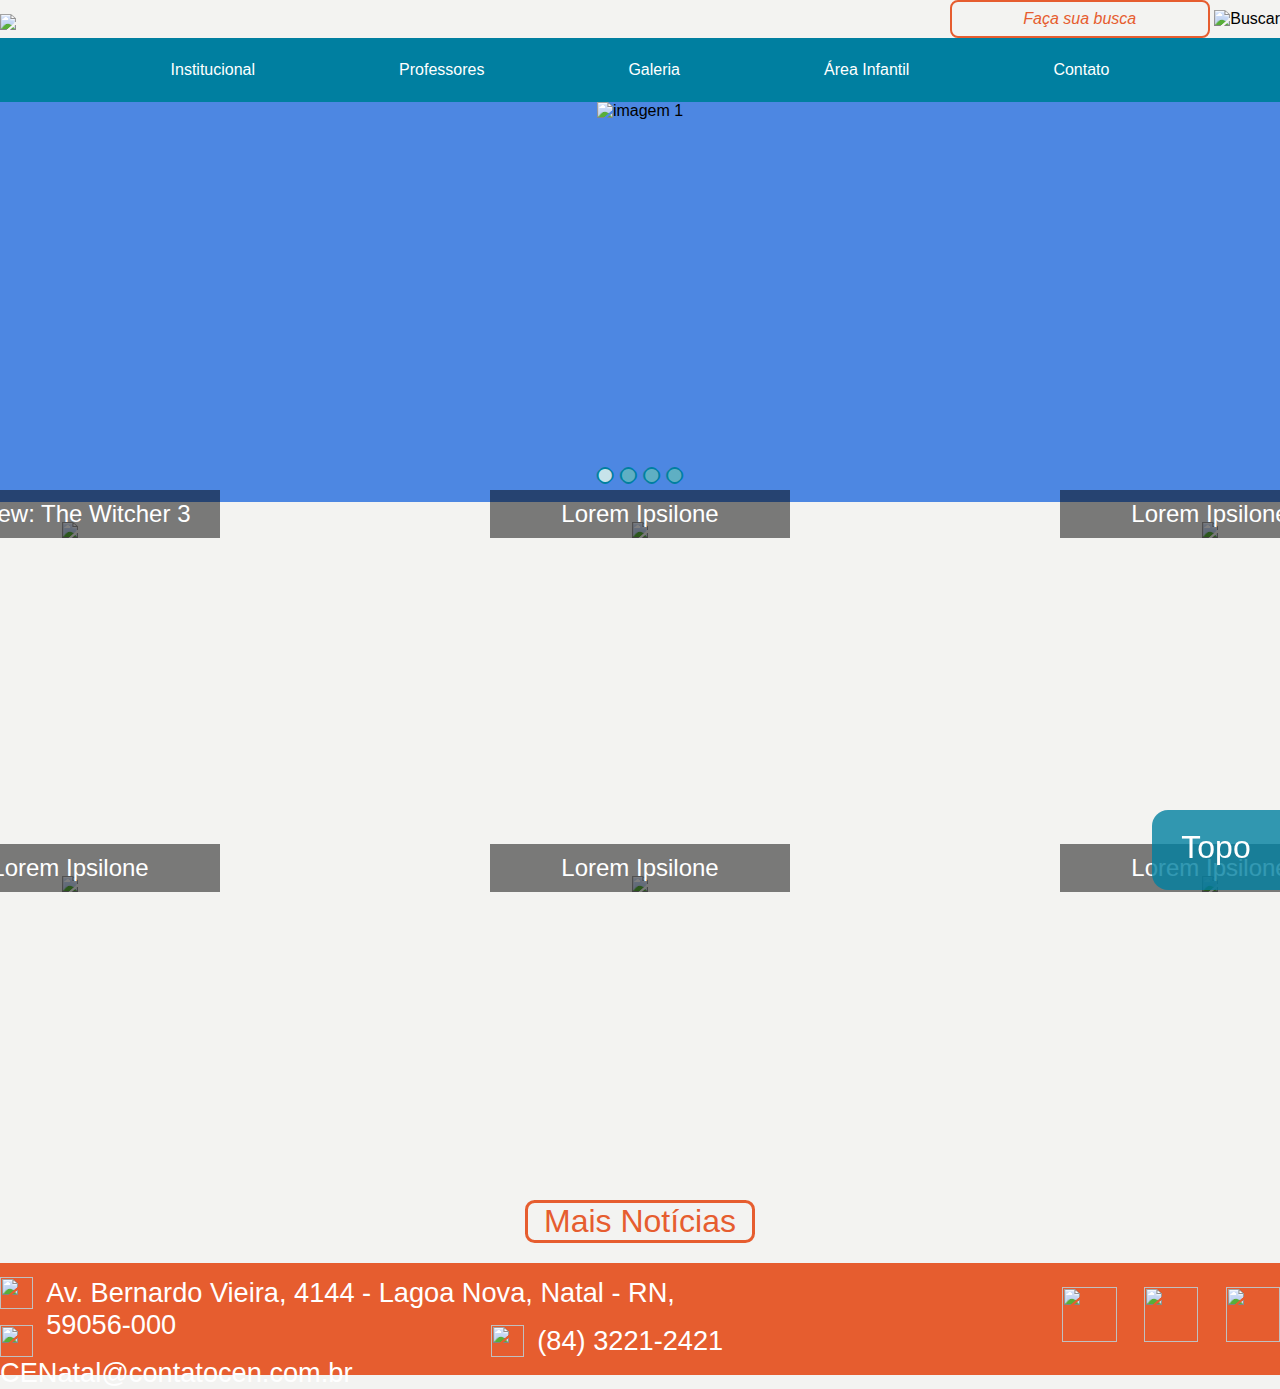
==== index.html @ a4253ca6 "Add files via upload" ====
<!DOCTYPE html>
<html lang="PT-br">
<head>
	<title>CEN</title>
	<meta charset="UTF-8"/>
	<link type="text/css" rel="stylesheet" href="css/gallery.min.css"/>
	<link type="text/css" rel="stylesheet" href="css/gallery.theme.css"/>
	<link type="text/css" rel="stylesheet" href="css/normalize.css"/>
	<link type="text/css" rel="stylesheet" href="css/principal.css"/>
	<link rel="icon" href="">
</head>
<body>
	<div id="controlaContent">
		<header>
			<h1><a href="#"><img src="img/logo.png"/></a></h1>
			
			<form action="#" method="GET">
				<input type="text" name="search" id="search" placeholder="Faça sua busca"/>
				<input type="image" src="img/icons/icon_search.png" alt="Buscar"/>
			</form>
		</header>
	</div>

	<nav>
		<ul>
			<li><a id="insti" href="pages/institucional.html">Institucional</a></li>
			<li><a id="profe" href="pages/professores.html">Professores</a></li>
			<li><a id="galer" href="pages/galeria.html">Galeria</a></li>
			<li><a id="areai" href="pages/areainfantil.html">Área Infantil</a></li>
			<li><a id="conta" href="pages/contato.html">Contato</a></li>
		</ul>
	</nav>
	
	<div class="gallery autoplay items-4">
	    <div id="item-1" class="control-operator"></div>
	    <div id="item-2" class="control-operator"></div>
	    <div id="item-3" class="control-operator"></div>
	    <div id="item-4" class="control-operator"></div>

	    <figure class="item">
	      <img src="img/slider/s1.jpg" alt="imagem 1"/>
	    </figure>

	    <figure class="item">
	      <img src="img/slider/s2.jpg" alt="imagem 2"/>
	    </figure>

	    <figure class="item">
	      <img src="img/slider/s3.jpg" alt="imagem 3"/>
	    </figure>

	    <figure class="item">
	      <img src="img/slider/s4.jpg" alt="imagem 4"/>
	    </figure>

	    <div class="controls">
	      <a href="#item-1" class="control-button">•</a>
	      <a href="#item-2" class="control-button">•</a>
	      <a href="#item-3" class="control-button">•</a>
	      <a href="#item-4" class="control-button">•</a>
	    </div>
	</div>

	<div id="controlaContent">
		<main>
			<section id="frame1">
				<figure>
					<a href="pages/news/noticia01.html"><img src="img/news/n01.jpg"/></a>
					<figcaption><h2>Review: The Witcher 3</h2></figcaption>
				</figure>
			</section>

			<section id="frame2">
				<figure>
					<a href="#"><img src="img/news/n01.png"/></a>
					<figcaption><h2>Lorem Ipsilone</h2></figcaption>
				</figure>
			</section>

			<section id="frame3">
				<figure>
					<a href="#"><img src="img/news/n01.png"/></a>
					<figcaption><h2>Lorem Ipsilone</h2></figcaption>
				</figure>
			</section>

			<section id="frame4">
				<figure>
					<a href="#"><img src="img/news/n01.png"/></a>
					<figcaption><h2>Lorem Ipsilone</h2></figcaption>
				</figure>
			</section>

			<section id="frame5">
				<figure>
					<a href="#"><img src="img/news/n01.png"/></a>
					<figcaption><h2>Lorem Ipsilone</h2></figcaption>
				</figure>
			</section>

			<section id="frame6">
				<figure>
					<a href="#"><img src="img/news/n01.png"/></a>
					<figcaption><h2>Lorem Ipsilone</h2></figcaption>
				</figure>
			</section>
		</main>
	</div>

	<content>
		<h1><a href="#">Mais Notícias</a></h1>
	</content>

	<a href="#">
		<div id="topo">
			<p>Topo</p>
		</div>
	</a>

	<footer>
		<div id="controlaContent">
			<div id="gridDoFooter">
				<!--section id="quadro1">
					<p></p>
					<img src="img/icons/pack5/localizacao.png"/>
					<p><a href="https://www.google.com/maps/place/CEN+Centro+Educacional+Nazareno/@-5.8135166,-35.2035968,15z/data=!4m5!3m4!1s0x0:0xdf532ce3a3975239!8m2!3d-5.8135166!4d-35.2035968">Av. Bernardo Vieira, 4144 - Lagoa Nova, Natal - RN, 59056-000</a></p>
					<img src="img/icons/pack5/email.png"/>
					<p>CENatal@contatocen.com.br</p>
					<img src="img/icons/pack5/telefone.png"/>
					<p>(84) 3221-2421</p>
				</section>
				<section id="quadro2">
					<a href="#">
						<img src="img/icons/pack5/zapefron.png"/>
					</a>
					<a href="#">
						<img src="img/icons/pack5/facebook.png"/>
					</a>
					<a href="#">
						<img src="img/icons/pack5/instagram.png"/>
					</a>
				</section-->
				<section id="quadro1">
					<img src="img/icons/pack5/localizacao.png"/>
					<p><a href="https://www.google.com/maps/place/CEN+Centro+Educacional+Nazareno/@-5.8135166,-35.2035968,15z/data=!4m5!3m4!1s0x0:0xdf532ce3a3975239!8m2!3d-5.8135166!4d-35.2035968">Av. Bernardo Vieira, 4144 - Lagoa Nova, Natal - RN, 59056-000</a></p>
				</section>
				<section id="quadro2">
					<a href="#">
						<img src="img/icons/pack5/zapefron.png"/>
					</a>
					<a href="#">
						<img src="img/icons/pack5/facebook.png"/>
					</a>
					<a href="#">
						<img src="img/icons/pack5/instagram.png"/>
					</a>
				</section>
				<section id="quadro3">
					<img src="img/icons/pack5/email.png"/>
					<p>CENatal@contatocen.com.br</p>
				</section>
				<section id="quadro4">
					<p>(84) 3221-2421</p>
					<img src="img/icons/pack5/telefone.png"/>
				</section>
			</div>
		</div>
	</footer>
</body>
</html>
---- css/gallery.min.css ----
.gallery .control-operator:target~.controls .control-button{color:#ccc;color:rgba(255,255,255,.4)}.gallery .control-button:first-of-type,.gallery .control-operator:nth-of-type(1):target~.controls .control-button:nth-of-type(1),.gallery .control-operator:nth-of-type(2):target~.controls .control-button:nth-of-type(2),.gallery .control-operator:nth-of-type(3):target~.controls .control-button:nth-of-type(3),.gallery .control-operator:nth-of-type(4):target~.controls .control-button:nth-of-type(4),.gallery .control-operator:nth-of-type(5):target~.controls .control-button:nth-of-type(5){color:#fff;color:rgba(255,255,255,.8)}.gallery .item:first-of-type{position:static;pointer-events:auto;opacity:1}.gallery .item{position:absolute;top:0;left:0;width:100%;height:100%;pointer-events:none;opacity:0;transition:opacity .5s}.gallery .control-operator{display:none}.gallery .control-operator:target~.item{pointer-events:none;opacity:0;animation:none}.gallery .control-operator:target~.controls .control-button{animation:none}@keyframes controlAnimation-2{0%{color:#ccc;color:rgba(255,255,255,.4)}14.3%,50%{color:#fff;color:rgba(255,255,255,.8)}64.3%,100%{color:#ccc;color:rgba(255,255,255,.4)}}@keyframes galleryAnimation-2{0%{opacity:0}14.3%,50%{opacity:1}64.3%,100%{opacity:0}}.gallery .control-operator:nth-of-type(1):target~.item:nth-of-type(1){pointer-events:auto;opacity:1}.gallery .control-operator:nth-of-type(2):target~.item:nth-of-type(2){pointer-events:auto;opacity:1}.items-2.autoplay .control-button{animation:controlAnimation-2 14s infinite}.items-2.autoplay .item{animation:galleryAnimation-2 14s infinite}.items-2 .control-button:nth-of-type(1),.items-2 .item:nth-of-type(1){animation-delay:-2s}.items-2 .control-button:nth-of-type(2),.items-2 .item:nth-of-type(2){animation-delay:5s}@keyframes controlAnimation-3{0%{color:#ccc;color:rgba(255,255,255,.4)}9.5%,33.3%{color:#fff;color:rgba(255,255,255,.8)}42.9%,100%{color:#ccc;color:rgba(255,255,255,.4)}}@keyframes galleryAnimation-3{0%{opacity:0}9.5%,33.3%{opacity:1}42.9%,100%{opacity:0}}.gallery .control-operator:nth-of-type(1):target~.item:nth-of-type(1){pointer-events:auto;opacity:1}.gallery .control-operator:nth-of-type(2):target~.item:nth-of-type(2){pointer-events:auto;opacity:1}.gallery .control-operator:nth-of-type(3):target~.item:nth-of-type(3){pointer-events:auto;opacity:1}.items-3.autoplay .control-button{animation:controlAnimation-3 21s infinite}.items-3.autoplay .item{animation:galleryAnimation-3 21s infinite}.items-3 .control-button:nth-of-type(1),.items-3 .item:nth-of-type(1){animation-delay:-2s}.items-3 .control-button:nth-of-type(2),.items-3 .item:nth-of-type(2){animation-delay:5s}.items-3 .control-button:nth-of-type(3),.items-3 .item:nth-of-type(3){animation-delay:12s}@keyframes controlAnimation-4{0%{color:#ccc;color:rgba(255,255,255,.4)}7.1%,25%{color:#fff;color:rgba(255,255,255,.8)}32.1%,100%{color:#ccc;color:rgba(255,255,255,.4)}}@keyframes galleryAnimation-4{0%{opacity:0}7.1%,25%{opacity:1}32.1%,100%{opacity:0}}.gallery .control-operator:nth-of-type(1):target~.item:nth-of-type(1){pointer-events:auto;opacity:1}.gallery .control-operator:nth-of-type(2):target~.item:nth-of-type(2){pointer-events:auto;opacity:1}.gallery .control-operator:nth-of-type(3):target~.item:nth-of-type(3){pointer-events:auto;opacity:1}.gallery .control-operator:nth-of-type(4):target~.item:nth-of-type(4){pointer-events:auto;opacity:1}.items-4.autoplay .control-button{animation:controlAnimation-4 28s infinite}.items-4.autoplay .item{animation:galleryAnimation-4 28s infinite}.items-4 .control-button:nth-of-type(1),.items-4 .item:nth-of-type(1){animation-delay:-2s}.items-4 .control-button:nth-of-type(2),.items-4 .item:nth-of-type(2){animation-delay:5s}.items-4 .control-button:nth-of-type(3),.items-4 .item:nth-of-type(3){animation-delay:12s}.items-4 .control-button:nth-of-type(4),.items-4 .item:nth-of-type(4){animation-delay:19s}@keyframes controlAnimation-5{0%{color:#ccc;color:rgba(255,255,255,.4)}5.7%,20%{color:#fff;color:rgba(255,255,255,.8)}25.7%,100%{color:#ccc;color:rgba(255,255,255,.4)}}@keyframes galleryAnimation-5{0%{opacity:0}5.7%,20%{opacity:1}25.7%,100%{opacity:0}}.gallery .control-operator:nth-of-type(1):target~.item:nth-of-type(1){pointer-events:auto;opacity:1}.gallery .control-operator:nth-of-type(2):target~.item:nth-of-type(2){pointer-events:auto;opacity:1}.gallery .control-operator:nth-of-type(3):target~.item:nth-of-type(3){pointer-events:auto;opacity:1}.gallery .control-operator:nth-of-type(4):target~.item:nth-of-type(4){pointer-events:auto;opacity:1}.gallery .control-operator:nth-of-type(5):target~.item:nth-of-type(5){pointer-events:auto;opacity:1}.items-5.autoplay .control-button{animation:controlAnimation-5 35s infinite}.items-5.autoplay .item{animation:galleryAnimation-5 35s infinite}.items-5 .control-button:nth-of-type(1),.items-5 .item:nth-of-type(1){animation-delay:-2s}.items-5 .control-button:nth-of-type(2),.items-5 .item:nth-of-type(2){animation-delay:5s}.items-5 .control-button:nth-of-type(3),.items-5 .item:nth-of-type(3){animation-delay:12s}.items-5 .control-button:nth-of-type(4),.items-5 .item:nth-of-type(4){animation-delay:19s}.items-5 .control-button:nth-of-type(5),.items-5 .item:nth-of-type(5){animation-delay:26s}
---- css/gallery.theme.css ----
.gallery .control-button {
  color: #ccc;
  color: rgba(255, 255, 255, 0.4);
}

.gallery .control-button:hover {
  color: white;
  color: rgba(255, 255, 255, 0.8);
}

/*
	Theme controls how everything looks in Gallery CSS.
*/
.gallery {
  position: relative;
  z-index;
  margin-bottom: 20px;
}
.gallery .item {
  height: 400px;
  overflow: hidden;
  text-align: center;
  background: #4d87e2;
}
.gallery .controls {
  position: absolute;
  bottom: 0em;
  width: 100%;
  text-align: center;
  background-color: rgba(0,0,0,0);
  text-shadow: -2px 0 rgb(0, 127, 160), 0 2px rgb(0, 127, 160), 2px 0 rgb(0, 127, 160), 0 -2px rgb(0, 127, 160);
}
.gallery .control-button {
  display: inline-block;
  margin: 0 .02em;
  font-size: 3em;
  text-align: center;
  text-decoration: none;
  transition: color .1s;
  background-color: rgba(0,0,0,0);
}
---- css/principal.css ----
* {
	margin: 0;
	padding: 0;
}

header h1 a img {
	margin-top: 0.4em;
}

body {
	background-color: #f3f3f1;
}

header form {
	/*margin-right: 5em;*/
}

header form input[type=image] {
	margin-bottom: -0.25em;
}

header form input[type=text] {
	width: 15em;
	padding: 0.5em 0.5em 0.5em 0.5em;
	border: 2px solid rgb(230, 93, 47);
	border-radius: 0.5em;
	background-color: #f3f3f1;
	text-align: center;
	outline: none;
}

header form input[type=text]::-webkit-input-placeholder {
	color: rgb(230, 93, 47);
	font-style:italic;
}

header form input[type=text]:focus::-webkit-input-placeholder{
	text-indent: -999px
}

header form input[type=text]::-moz-placeholder {
	color: rgb(230, 93, 47);
}

header form input[type=text]:focus::-moz-placeholder{
	text-indent: -999px
}

header form input[type=text]:-ms-input-placeholder {
	color: rgb(230, 93, 47);
}

header form input[type=text]:-moz-placeholder {
	color: rgb(230, 93, 47);
}

nav {
	width: 100%;
	height: 4em;
	background-color: rgb(0, 127, 160);
}

nav ul {
	display: flex;
	list-style-type: none;
	align-items: center;
	justify-content: center;
	height: 4em;
}

nav ul li {
	padding-right: 2.5em;
	padding-left: 2.5em;
	height: 4em;
	display: flex;
    align-items: center;
    justify-content: center;
}

nav ul li a {
	text-decoration: none;
	color: white;
	font-size: 1em;
	padding: 2em;
}

#institucional {
	background-color: rgb(230, 93, 47);
	display: block;
	padding: 2em;
	z-index: 10;
}

#professores {
	background-color: rgb(232, 107, 66);
	display: block;
	padding: 2em;
	z-index: 10;
}

#galeria {
	background-color: rgb(234, 122, 85);
	display: block;
	padding: 2em;
	z-index: 10;
}

#areainfantil {
	background-color: rgb(237, 137, 103);
	display: block;
	padding: 2em;
	z-index: 10;
}

#contato {
	background-color: rgb(239, 152, 122);
	display: block;
	padding: 2em;
	z-index: 10;
}

#insti:hover {
	background-color: rgb(230, 93, 47);
	display: block;
	padding: 2em;
	z-index: 10;
}

#profe:hover {
	background-color: rgb(232, 107, 66);
	display: block;
	padding: 2em;
	z-index: 10;
}

#galer:hover {
	background-color: rgb(234, 122, 85);
	display: block;
	padding: 2em;
	z-index: 10;
}

#areai:hover {
	background-color: rgb(237, 137, 103);
	display: block;
	padding: 2em;
	z-index: 10;
}

#conta:hover {
	background-color: rgb(239, 152, 122);
	display: block;
	padding: 2em;
	z-index: 10;
}

nav ul {
	display: flex;
    align-items: center;
    justify-content: center;
}

nav ul li a:hover {
	background-color: rgb(230, 93, 47);
	display: block;
	padding: 2em;
	z-index: 10;
}

header {
	display: flex;
	justify-content: space-between;
	align-items: center;
}

main section {
	text-align: center;	
}

main section figure {
	position: relative;
}

main section figure figcaption {
	position: absolute;
	width: 300px;
	height: 3em;
	color: white;
	text-align: center;
	background-color: rgba(0 , 0, 0, 0.5);
	display: block;
	bottom: 4px;
	left: 90px;
}

main section figure figcaption h2 {
	position: relative;
	top: 50%;
	transform: translateY(-50%);
	font-weight: normal;
}

#frame1 {
	grid-area: frame1;
}

#frame2 {
	grid-area: frame2;
}

#frame3 {
	grid-area: frame3;
}

#frame4 {
	grid-area: frame4;
}

#frame5 {
	grid-area: frame5;
}

#frame6 {
	grid-area: frame6;
}

/*main {
	border: 1px solid red;
	max-width: 90em;
	margin: 0 auto;
	grid-column-gap: 100px;
	grid-row-gap: 50px;
	justify-content: center;
	display: grid;
	grid-template-columns: 30em 30em 30em;
	grid-template-rows: 19em 19em;
	grid-template-areas: 
		"frame1 frame2 frame3"
		"frame4 frame5 frame6";
}*/

main {
	display: grid;
	grid-column-gap: 90px;
	grid-row-gap: 50px;
	justify-content: center;
	grid-template-columns: 30em 30em 30em;
	/*altura das linhas*/
	grid-template-rows: 19em 19em;
	grid-template-areas:
		"frame1 frame2 frame3"
		"frame4 frame5 frame6";
}

body content h1 {
	width: 7em;
	margin: 0 auto;
	margin-top: 20px;
	margin-bottom: 20px;
	border: 3px solid rgb(230, 93, 47);
	border-radius: 0.3em;
	text-align: center;
	font-weight: normal;
}

body content h1 a {
	color: rgb(230, 93, 47);
	text-decoration: none;
	/*animation: ultraHyperVeryNiceMegaBogaEffect 10s infinite;*/
}

/*@keyframes ultraHyperVeryNiceMegaBogaEffect {
	0% {
		opacity: 0;
	}
	100% {
		opacity: 1;
	}
}*/

#quadro1 {
	grid-area: quadro1;
	height: 2em;
	/*border: 1px solid black;*/
}

#quadro1 p a {
	text-decoration: none;
	color: white;
}

#quadro2 {
	grid-area: quadro2;
	height: 2em;
	/*border: 1px solid black;*/
}

#quadro3 {
	grid-area: quadro3;
	height: 2em;
	/*border: 1px solid black;*/
}

#quadro4 {
	grid-area: quadro4;
	height: 2em;
	/*border: 1px solid black;*/
}

footer {
	width: 100%;
	height: 7em;
	background-color: rgb(230, 93, 47);
	/*position: absolute;
	bottom: 0;*/
}

#gridDoFooter {
	display: grid;
	grid-template-columns: 29% 27.5% 43.5%;
	grid-template-rows: 3em;
	grid-template-areas: 
		"quadro1 quadro1 quadro2"
		"quadro3 quadro4 quadro2"
}

#gridDoFooter section {
	color: white;
	font-size: 1.7em;
}

#gridDoFooter section p {
	margin-top: 0.5em;
	margin-bottom: 0.5em;
}

#gridDoFooter #quadro1 img {
	/*margin: 0.5em 0.5em 0 0;*/
	margin: 0.5em 0.5em 0 0;
	/*margin-top: 0.5em;
	margin-left: -0.2em;
	margin-right: 0.5em;*/
	float: left;
	width: 1.2em;
	height: 1.2em;
}

#gridDoFooter #quadro2 img {
	/*margin: 0.5em 0.5em 0 0.5em;*/
	margin-left: 1em;
	margin-top: 0.9em;
	float: right;
	width: 2em;
	height: 2em;
}

#gridDoFooter #quadro3 img {
	/*margin: 0.5em 0.5em 0 0.5em;*/
	margin: 0.5em 0.5em 0 0;
	float: left;
	width: 1.2em;
	height: 1.2em;
}

#gridDoFooter #quadro4 p {
	float: right;
}

#gridDoFooter #quadro4 img {
	margin: 0.5em 0.5em 0 0.5em;
	float: right;
	width: 1.2em;
	height: 1.2em;
}

#controlaContent content h1 {
	border: none;
	width: 100%;
	color: white;
	margin: 1em 1em 1em 0;
	border-radius: 0.3em 0 0 0.3em;
	height: 2em;
	/*background-image: linear-gradient(to right, rgba(230, 93, 47, 0.8), #f3f3f1);*/
	background-image: linear-gradient(to right, #f3f3f1, rgba(230, 93, 47, 0.8), #f3f3f1);
}

content h2 {
	/*color: rgb(230, 93, 47);*/
	color: white;
	margin: 1em 1em 1em 0;
	border-radius: 0.3em 0 0 0.3em;
	height: 2em;
	background-image: linear-gradient(to right, rgba(0, 127, 160, 0.8), #f3f3f1);
}

#controlaContent content h1 p {
	/*margin-left: 0.6em;*/
	font-weight: bold;
	text-align: center;
	position: relative;
	top: 50%;
	transform: translateY(-50%);
}

content h2 p {
	margin-left: 0.6em;
	position: relative;
	top: 50%;
	transform: translateY(-50%);
}

content p {
	margin: 0 2.5em 1em 2.5em;
	text-align: justify;
}

#newsimg01 {
	float: left;
	margin-right: 1em;
	margin-bottom: 1em;
}

#newsimg02 {
	float: right;
	margin-top: 1em;
	margin-left: 1em;
	margin-bottom: 1em;
}

#main {
	text-align: center;
	margin: 2em 6em 4em 6em;
}

#prof {
	display: inline-block;
	text-align: center;	
	position: relative;
}

#prof img {
	/*margin-left: 0.5em;
	margin-right: 0.5em;*/
	margin: 0.25em;
	/*max-width: 15em;*/
	/*max-height: 20em;*/
	/*max-width: 354px;
	max-height: 472px;*/
	max-width: 40%;
	max-height: 40%;
	border: 1px solid rgb(230, 93, 47);
}

/*main section {
	text-align: center;	
}*/

/*#prof {
	text-align: center;	
	position: relative;
}*/

#prof figcaption {
	position: absolute;
	width: 146px;
	height: 3em;
	color: white;
	text-align: center;
	background-color: rgba(0, 127, 160, 0.8);
	display: block;
	bottom: 9px;
	left: 109px;
}

#prof figcaption h2 {
	position: relative;
	top: 30%;
	transform: translateY(-50%);
	font-weight: normal;
}

.modalDialog {
	position: fixed;
	top: 0%;
	right: 0%;
	left: 0%;
	bottom: 0%;
	background-color: rgba(0,0,0,0);
	z-index: 9999;
	-webkit-transition: opacity 400ms ease-in;
	-moz-transition: opacity 400ms ease-in;
	transition: opacity 400ms ease-in;
	pointer-events: none;
	display: none;
}

.modalDialog:target {
	display:block;
	opacity: 1;
	pointer-events: auto;
}

.modalDialog a {
	cursor: default;
}

#openmodal1 div, #openmodal2 div {
	width: 50em;
	height: 19.8em;
	left: 50%;
	top: 50%;
	margin-left: -25em;
	margin-top: -9.9em;
	position: absolute;
	-webkit-border-radius: 12px;
	-moz-border-radius: 12px;
	border-radius: 12px;
	background: rgba(230, 93, 47, 0.8);
	/*border: 1px solid red;*/
}

.modalDialog div img {
	float: left;
	/*border: 1px solid black;*/
	border-radius: 0.5em;
	/*padding: 1em;*/
	margin: 1em;
}

.modalDialog div p {
	margin: 1em;
	color: white;
	text-align: justify;
	font-weight: bold;
}

/*.close {
	border: 1px solid black;
	background-color: #606061;
	color: #ffffff;
	line-height: 25px;
	position: absolute;
	right: -12px;
	text-align: center;
	top: -10px;
	width: 24px;
	text-decoration: none;
	font-weight: bold;
	-webkit-border-radius: 12px;
	-moz-border-radius: 12px;
	border-radius: 12px;
}*/

.close {
	/*background-color: #606061;*/
	background-color: rgba(0, 0, 0, 0);
	color: #ffffff;
	line-height: 25px;
	position: absolute;
	right: 0%;
	text-align: center;
	top: 0%;
	width: 100%;
	height: 100%;
	text-decoration: none;
}

.closeButtom {
	background-color: #606061;
	color: #ffffff;
	line-height: 25px;
	position: absolute;
	right: -12px;
	text-align: center;
	top: -10px;
	width: 24px;
	text-decoration: none;
	font-weight: bold;
	-webkit-border-radius: 12px;
	-moz-border-radius: 12px;
	border-radius: 12px;
}

.close:hover{
	background-color: rgba(0, 0, 0, 0);
}

.closeButtom:hover{
	background-color: #b50909;
}


#openmodal1 {

}

#controlaContent {
	/*border: 1px solid black;*/
	max-width: 90em;
	margin: 0 auto;
}

#topo {
	border-radius: 1em 0 0 1em;
	position: fixed;
	right: 0;
	top: 90%;
	width: 8em;
	height: 5em;
	/*margin-top: -2.5em;*/
 	background-color: rgba(0, 127, 160, 0.8);
}

#topo p {
	color: white;
	font-size: 2em;
	text-decoration: none;
    margin-top: 15%;
    align-items: center;
	display: flex;
	flex-direction: row;
	flex-wrap: wrap;
	justify-content: center;
}

#migalhaDePao {
	margin-top: 1em;
	height: 2em;
}

#migalhaDePao p {
	position: relative;
	top: 50%;
	transform: translateY(-50%);
	color: rgb(230, 93, 47);
	font-weight: bold;
}

#migalhaDePao p a {
	text-decoration: none;
	color: rgb(230, 93, 47)
}

#gridAreaInfantil section figure {
	position: relative;
}

#gridAreaInfantil section figure figcaption {
	position: absolute;
	width: 16em;
	height: 3em;
	color: white;
	text-align: center;
	background-color: rgba(230, 93, 47, 0.8);
	display: block;
	bottom: 3px;
}

#gridAreaInfantil section figure figcaption:hover {
	background-color: rgb(230, 93, 47);
}

#gridAreaInfantil section figure figcaption h2 {
	position: relative;
	top: 50%;
	transform: translateY(-50%);
	font-weight: normal;
}

#area1 {
	grid-area: area1;
}

#area2 {
	grid-area: area2;
}

#area3 {
	grid-area: area3;
}

#area4 {
	grid-area: area4;
}

#area5 {
	grid-area: area5;
}

#area6 {
	grid-area: area6;
}

#area7 {
	grid-area: area7;
}

#area8 {
	grid-area: area8;
}

#area9 {
	grid-area: area9;
}

#area10 {
	grid-area: area10;
}

#gridAreaInfantil section figure img {
	width: 16em;
	height: 16em;
}

#gridAreaInfantil section {
	text-align: center;
	/*border: 1px solid black;*/
}

#gridAreaInfantil {
	/*border: 1px solid red;*/
	display: grid;
	grid-column-gap: 2.5em;
	grid-row-gap: 2.5em;
	justify-content: center;
	grid-template-columns: 16em 16em 16em 16em 16em;
	/*altura das linhas*/
	grid-template-rows: 16em 16em;
	grid-template-areas:
		"area1 area2 area3 area4 area5"
		"area6 area7 area8 area9 area10";
}

#abreMenuNews {
	background-color: rgba(0, 127, 160, 0.8);
	border-radius: 0 1em 1em 0;
	width: 8em;
	height: 5em;
	position: fixed;
	left: 0;
	top: 30%;
	text-align: center;
}

#abreMenuNews img {
	max-width: auto;
    max-height: 100%;
}

#menuNews {
	/*background-color: rgba(0, 127, 160, 0.8);
	border-radius: 0 1em 1em 0;
	padding: 1em 0 1em 0.5em;
	/*height: 20em;*/
	/*width: 13em;
	position: fixed;
	left: 0;
	top: 30%;*/
	border-radius: 0 1em 1em 0;
	padding: 1em 0 1em 0.5em;
	width: 13em;
	left: 0;
	top: 30%;
	position: fixed;
	-webkit-border-radius: 0 1em 1em 0;
	-moz-border-radius: 0 1em 1em 0;
	border-radius: 0 1em 1em 0;
	background-color: rgb(0, 127, 160);
}

#menuNews p {
	margin: 0.25em 0 0.25em 0;
}

#menuNews hr {
	margin-right: 0.5em;
}

#menuNews p a {
	text-decoration: none;
	color: white;
	cursor: pointer;
}

#diretor {
	grid-area: diretor;
}

#coordenador {
	grid-area: coordenador;
}

#gridContato {
	display: grid;
	text-align: center;
	grid-column-gap: 15em;
	justify-content: center;
	grid-template-columns: 280px 280px;
	grid-template-rows: 362px;
	grid-template-areas: 
		"diretor coordenador";
}

/*#gridContato section {
	text-align: center;
}*/

#gridContato section figure {
	position: relative;
	/*border: 1px solid black;*/
}

#gridContato section figure a img {
	border: 1px solid rgb(230, 93, 47);
	
}

#gridContato section figure figcaption {
	position: absolute;
	width: 280px;
	height: 5em;
	color: white;
	text-align: center;
	background-color: rgba(0, 127, 160, 0.8);
	display: block;
	bottom: 5px;
	left: 1px;
}

#gridContato section figure figcaption h2 {
	position: relative;
	top: 30%;
	transform: translateY(-50%);
	font-weight: normal;
}

#gridContato section figure figcaption h3 {
	position: relative;
	top: 30%;
	transform: translateY(-50%);
	font-weight: normal;
}

iframe {
	width: 50em;
	height: 30em;
	border: 1px solid rgb(230, 93, 47);
}

#msg {
	float: right;
	/*border: 1px solid rgb(230, 93, 47);*/
}

#msg form div {
	padding: 0.25em 0 0.25em 0;
}

#msg form div label {
	display: inline-block;
	width: 5em;
}

#msg form div input {
	width: 35em;
	border: none;
	border-bottom: 1px solid rgb(230, 93, 47);
	background-color: #f3f3f1;
}

#msg form div input:focus {
	border-bottom: 1px solid rgba(0, 0, 0, 0);
	outline-color: rgb(230, 93, 47);
	/*background-color: #f3f3f1;
	outline: 2px solid rgb(230, 93, 47);
	box-shadow: 0 0 3px rgb(230, 93, 47);
	box-shadow: 0 1px 1px rgba(229, 103, 23, 0.075) inset, 0 0 8px rgba(229, 103, 23, 0.6);*/
}

#msg form div textarea {
	width: 35em;
	height: 19.69em;
	resize: none;
	border: 1px solid rgba(230, 93, 47, 0.5);
	background-color: #f3f3f1;
}

#msg form div textarea:focus {
	resize: none;
	border: 1px solid rgba(0, 0, 0, 0);;
	outline-color: rgb(230, 93, 47);
}

#msg form div #enviar {
	width: 35em;
}
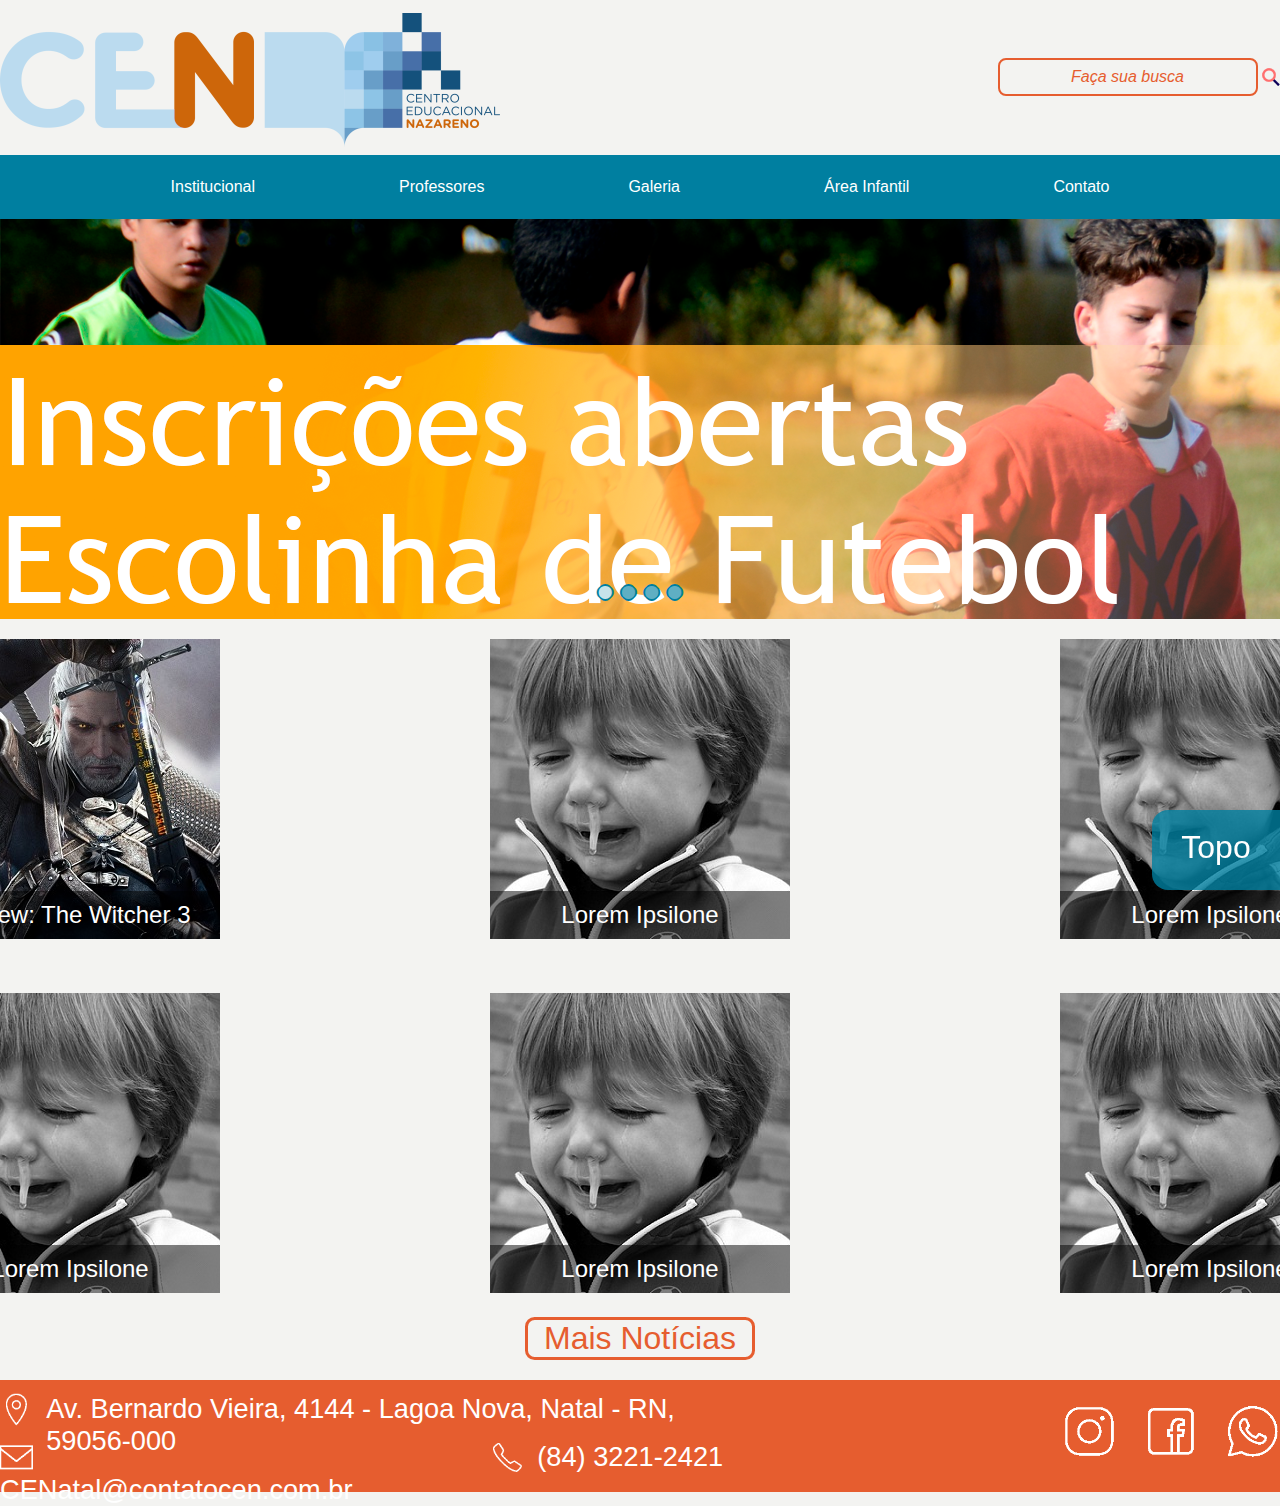
==== commit b1b2450a: "Imagem do carrossel alterada" ====
--- a/index.html
+++ b/index.html
@@ -38,7 +38,7 @@
 	    <div id="item-4" class="control-operator"></div>
 
 	    <figure class="item">
-	      <img src="img/slider/s1.jpg" alt="imagem 1"/>
+	      <img src="img/slider/s1.png" alt="imagem 1"/>
 	    </figure>
 
 	    <figure class="item">
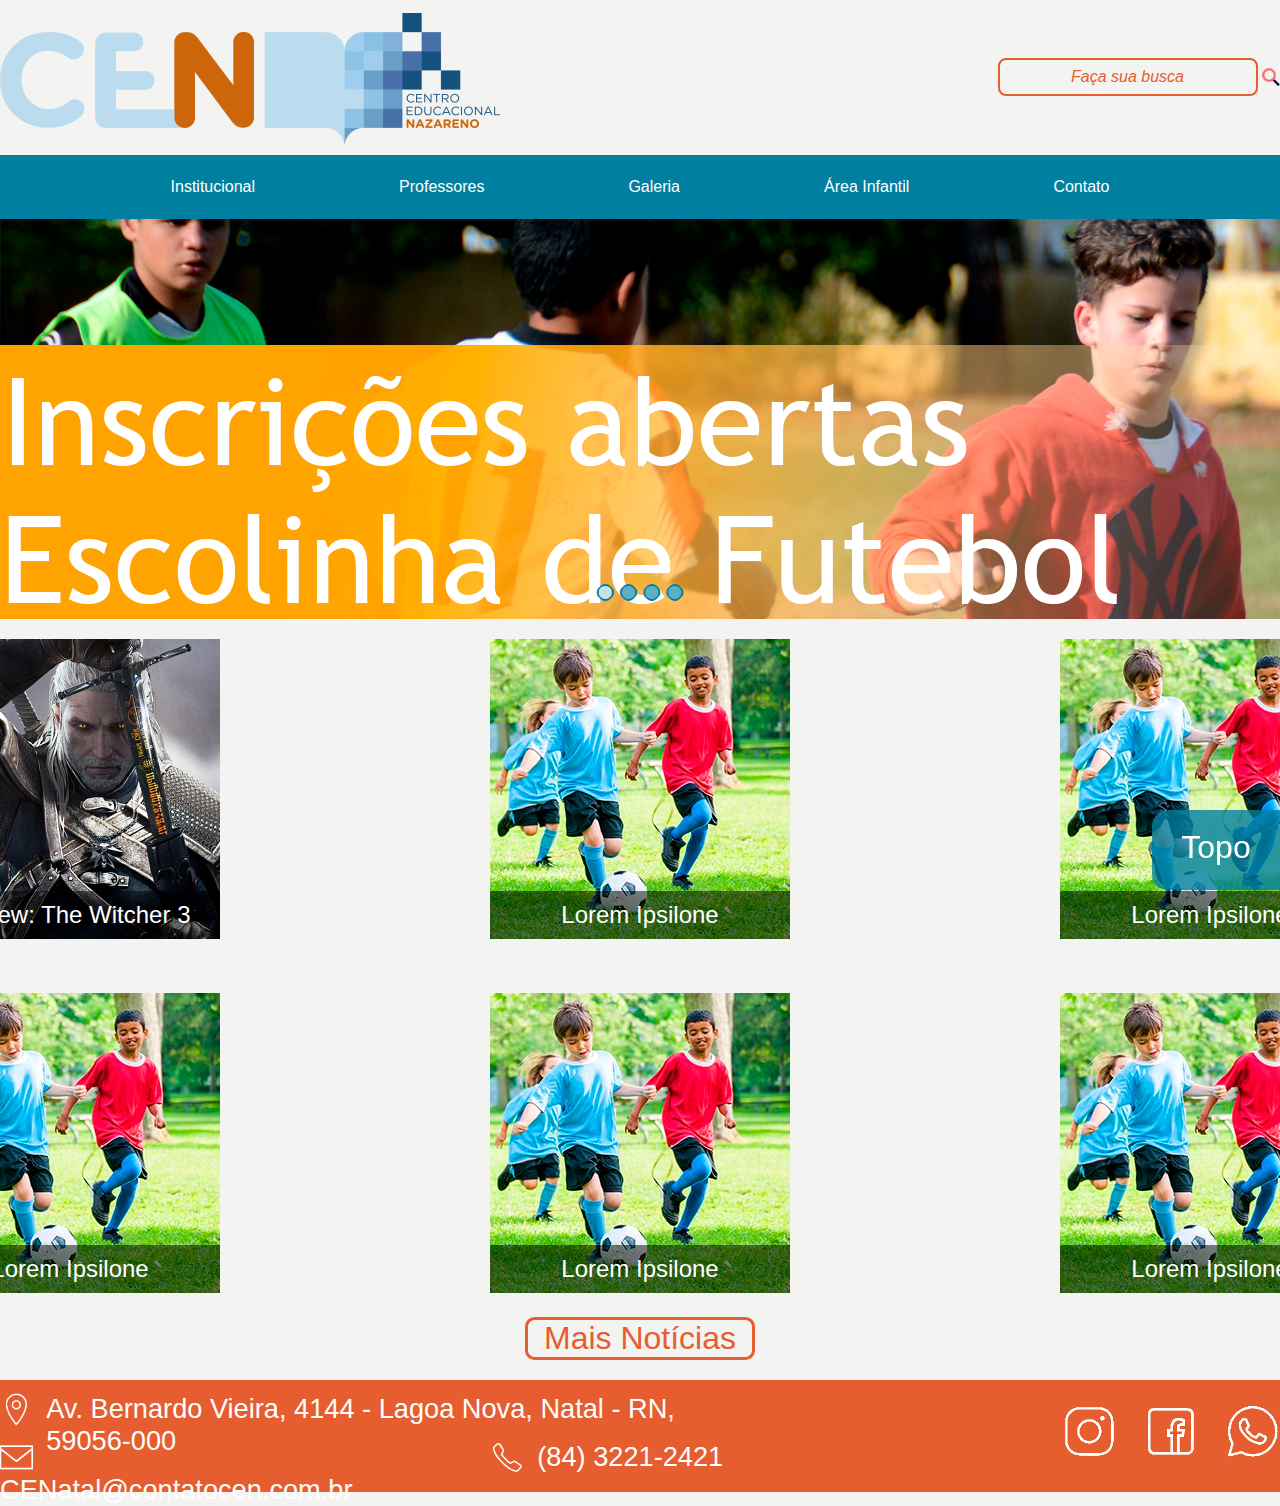
==== commit df8d95fb: "Atualização nas fotos das kid" ====
--- a/index.html
+++ b/index.html
@@ -72,35 +72,35 @@
 
 			<section id="frame2">
 				<figure>
-					<a href="#"><img src="img/news/n01.png"/></a>
+					<a href="#"><img src="img/news/n01[OLD].png"/></a>
 					<figcaption><h2>Lorem Ipsilone</h2></figcaption>
 				</figure>
 			</section>
 
 			<section id="frame3">
 				<figure>
-					<a href="#"><img src="img/news/n01.png"/></a>
+					<a href="#"><img src="img/news/n01[OLD].png"/></a>
 					<figcaption><h2>Lorem Ipsilone</h2></figcaption>
 				</figure>
 			</section>
 
 			<section id="frame4">
 				<figure>
-					<a href="#"><img src="img/news/n01.png"/></a>
+					<a href="#"><img src="img/news/n01[OLD].png"/></a>
 					<figcaption><h2>Lorem Ipsilone</h2></figcaption>
 				</figure>
 			</section>
 
 			<section id="frame5">
 				<figure>
-					<a href="#"><img src="img/news/n01.png"/></a>
+					<a href="#"><img src="img/news/n01[OLD].png"/></a>
 					<figcaption><h2>Lorem Ipsilone</h2></figcaption>
 				</figure>
 			</section>
 
 			<section id="frame6">
 				<figure>
-					<a href="#"><img src="img/news/n01.png"/></a>
+					<a href="#"><img src="img/news/n01[OLD].png"/></a>
 					<figcaption><h2>Lorem Ipsilone</h2></figcaption>
 				</figure>
 			</section>
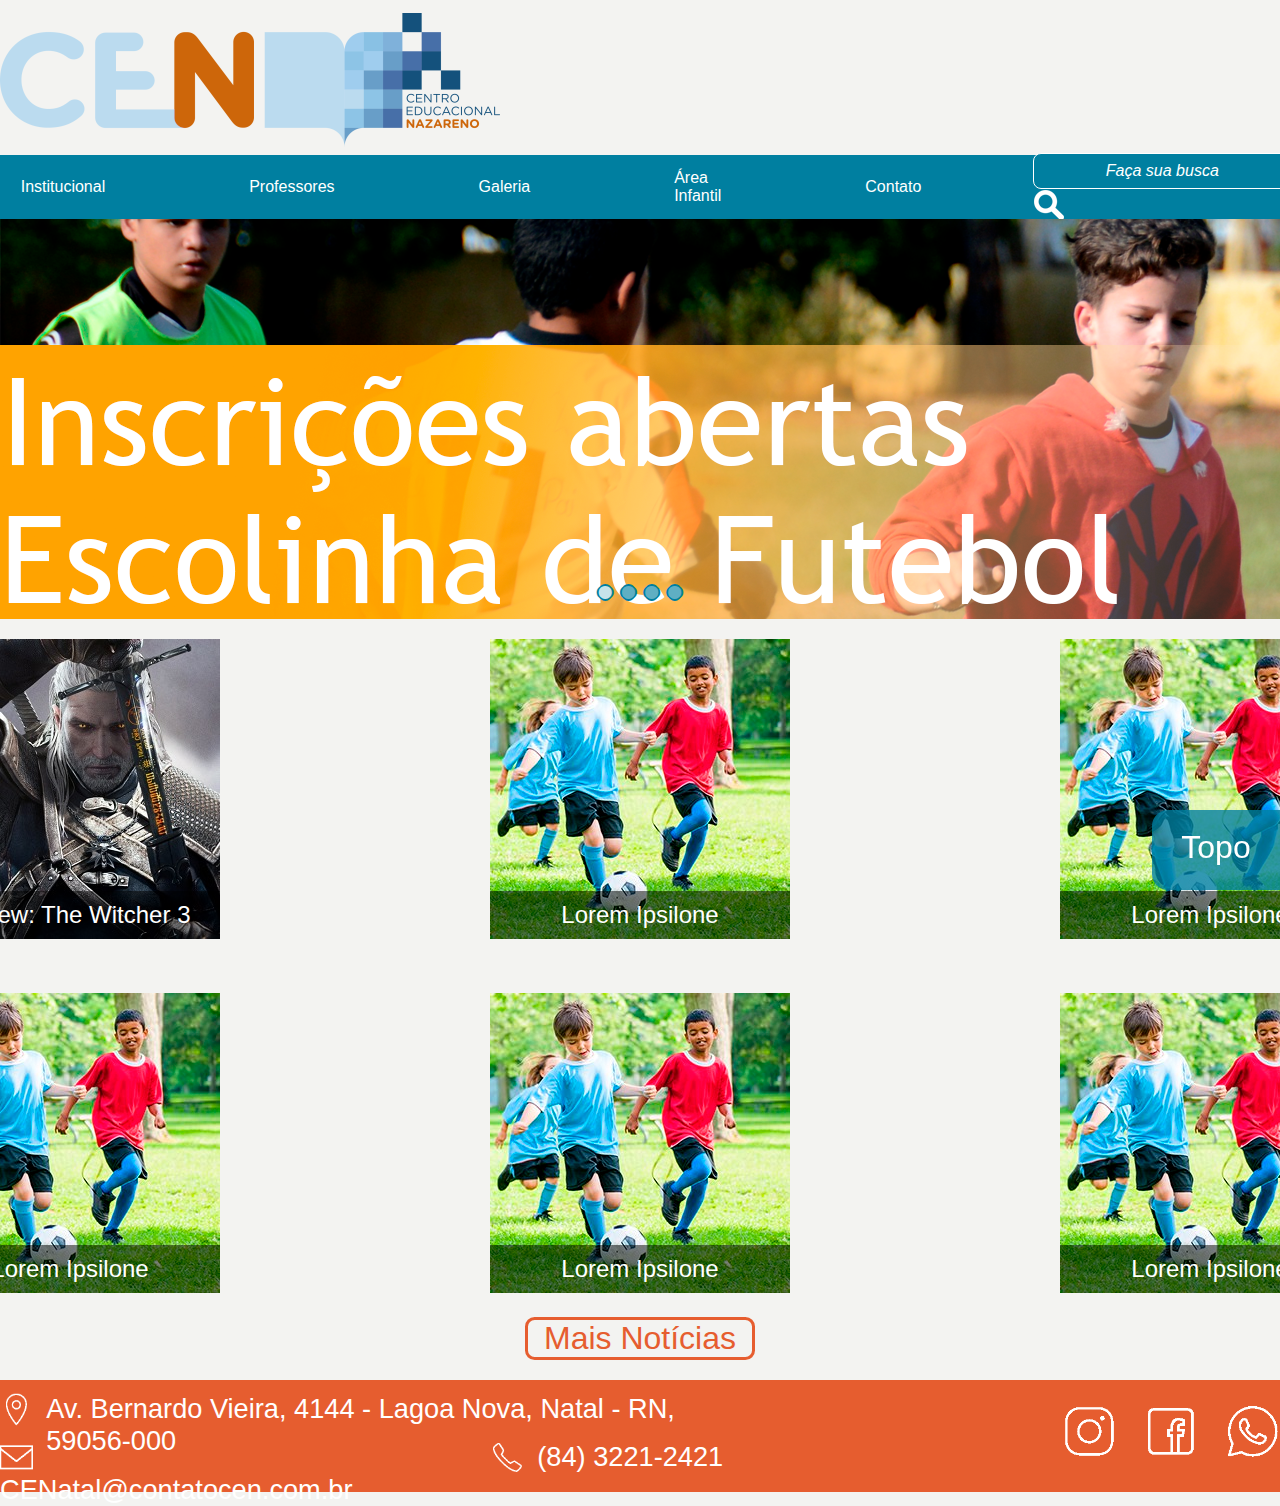
==== commit c45e0980: "carrossel adicionado" ====
--- a/index.html
+++ b/index.html
@@ -7,17 +7,16 @@
 	<link type="text/css" rel="stylesheet" href="css/gallery.theme.css"/>
 	<link type="text/css" rel="stylesheet" href="css/normalize.css"/>
 	<link type="text/css" rel="stylesheet" href="css/principal.css"/>
-	<link rel="icon" href="">
+	<link rel="stylesheet" type="text/css" href="carrossel/engine1/style.css" />
+	<script type="text/javascript" src="carrossel/engine1/jquery.js"></script>
+	<link rel="icon" type="image/png" href="icon.png">
 </head>
 <body>
 	<div id="controlaContent">
 		<header>
 			<h1><a href="#"><img src="img/logo.png"/></a></h1>
 			
-			<form action="#" method="GET">
-				<input type="text" name="search" id="search" placeholder="Faça sua busca"/>
-				<input type="image" src="img/icons/icon_search.png" alt="Buscar"/>
-			</form>
+			
 		</header>
 	</div>
 
@@ -28,8 +27,31 @@
 			<li><a id="galer" href="pages/galeria.html">Galeria</a></li>
 			<li><a id="areai" href="pages/areainfantil.html">Área Infantil</a></li>
 			<li><a id="conta" href="pages/contato.html">Contato</a></li>
+			<li>
+				<form action="#" method="GET">
+					<input type="text" name="search" id="search" style="color: white;" placeholder="Faça sua busca"/>
+					<input type="image" src="img/icons/new_icon_search.png" widht=25/>
+				</form>
+			</li>
 		</ul>
 	</nav>
+
+
+<!--
+	<div id="wowslider-container1">
+			<div class="ws_images"><ul>
+				<li><img src="carrossel/s1.png" alt="s1" title="s1" id="wows1_0"/></li>
+				<li><img src="carrossel/s2.jpg" alt="s2" title="s2" id="wows1_1"/></li>
+				<li><a href="#"><img src="carrossel/s3.jpg" alt="jquery carousel slider" title="s3" id="wows1_2"/></a></li>
+				<li><img src="carrossel/s4.jpg" alt="s4" title="s4" id="wows1_3"/></li>
+			</ul></div>
+			<div class="ws_bullets"><div>
+				<a href="#" title="s1"><span>1</span></a>
+				<a href="#" title="s2"><span>2</span></a>
+				<a href="#" title="s3"><span>3</span></a>
+				<a href="#" title="s4"><span>4</span></a>
+-->
+		
 	
 	<div class="gallery autoplay items-4">
 	    <div id="item-1" class="control-operator"></div>
@@ -166,5 +188,7 @@
 			</div>
 		</div>
 	</footer>
+	<script type="text/javascript" src="carrossel/engine1/wowslider.js"></script>
+	<script type="text/javascript" src="carrossel/engine1/script.js"></script>
 </body>
 </html>--- a/css/principal.css
+++ b/css/principal.css
@@ -15,42 +15,42 @@
 	/*margin-right: 5em;*/
 }
 
-header form input[type=image] {
+nav ul li form input[type=image] {
 	margin-bottom: -0.25em;
 }
 
-header form input[type=text] {
+nav ul li form input[type=text] {
 	width: 15em;
 	padding: 0.5em 0.5em 0.5em 0.5em;
-	border: 2px solid rgb(230, 93, 47);
+	border: 1px solid white;
 	border-radius: 0.5em;
-	background-color: #f3f3f1;
+	background-color: #007fa0;
 	text-align: center;
 	outline: none;
 }
 
-header form input[type=text]::-webkit-input-placeholder {
+nav ul li form input[type=text]::-webkit-input-placeholder {
+	color:white;
+	font-style:italic;
+}
+
+nav ul li form input[type=text]:focus::-webkit-input-placeholder{
+	text-indent: -999px
+}
+
+nav ul li form input[type=text]::-moz-placeholder {
 	color: rgb(230, 93, 47);
-	font-style:italic;
-}
-
-header form input[type=text]:focus::-webkit-input-placeholder{
+}
+
+nav ul li form input[type=text]:focus::-moz-placeholder{
 	text-indent: -999px
 }
 
-header form input[type=text]::-moz-placeholder {
+nav ul li form input[type=text]:-ms-input-placeholder {
 	color: rgb(230, 93, 47);
 }
 
-header form input[type=text]:focus::-moz-placeholder{
-	text-indent: -999px
-}
-
-header form input[type=text]:-ms-input-placeholder {
-	color: rgb(230, 93, 47);
-}
-
-header form input[type=text]:-moz-placeholder {
+nav ul li form input[type=text]:-moz-placeholder {
 	color: rgb(230, 93, 47);
 }
 
--- a/carrossel/engine1/style.css
+++ b/carrossel/engine1/style.css
@@ -0,0 +1,426 @@
+/*
+ *	generated by WOW Slider 8.8
+ *	template Rhomb
+ */
+
+@font-face {
+  font-family: 'ws-ctrl-rhomb';
+  src: url('ws-ctrl-rhomb.eot');
+  src: url('ws-ctrl-rhomb.eot#iefix') format('embedded-opentype'),
+       url('ws-ctrl-rhomb.svg#ws-ctrl-rhomb') format('svg');
+  font-weight: normal;
+  font-style: normal;
+}
+@font-face {
+  font-family: 'ws-ctrl-rhomb';
+  src: url('[data-uri]') format('woff'),
+       url('[data-uri]') format('truetype');
+}
+#wowslider-container1 { 
+	display: table;
+	zoom: 1; 
+	position: relative;
+	width: 100%;
+	max-width: 1920px;
+	max-height:660px;
+	margin:0px auto 0px;
+	z-index:90;
+	text-align:left; /* reset align=center */
+	font-size: 10px;
+	text-shadow: none; /* fix some user styles */
+
+	/* reset box-sizing (to boostrap friendly) */
+	-webkit-box-sizing: content-box;
+	-moz-box-sizing: content-box;
+	box-sizing: content-box; 
+}
+* html #wowslider-container1{ width:1920px }
+#wowslider-container1 .ws_images ul{
+	position:relative;
+	width: 10000%; 
+	height:100%;
+	left:0;
+	list-style:none;
+	margin:0;
+	padding:0;
+	border-spacing:0;
+	overflow: visible;
+	/*table-layout:fixed;*/
+}
+#wowslider-container1 .ws_images ul li{
+	position: relative;
+	width:1%;
+	height:100%;
+	line-height:0; /*opera*/
+	overflow: hidden;
+	float:left;
+	/*font-size:0;*/
+	padding:0 0 0 0 !important;
+	margin:0 0 0 0 !important;
+}
+
+#wowslider-container1 .ws_images{
+	position: relative;
+	left:0;
+	top:0;
+	height:100%;
+	max-height:660px;
+	max-width: 1920px;
+	vertical-align: top;
+	border:none;
+	overflow: hidden;
+}
+#wowslider-container1 .ws_images ul a{
+	width:100%;
+	height:100%;
+	max-height:660px;
+	display:block;
+	color:transparent;
+}
+#wowslider-container1 img{
+	max-width: none !important;
+}
+#wowslider-container1 .ws_images .ws_list img,
+#wowslider-container1 .ws_images > div > img{
+	width:100%;
+	border:none 0;
+	max-width: none;
+	padding:0;
+	margin:0;
+}
+#wowslider-container1 .ws_images > div > img {
+	max-height:660px;
+}
+
+#wowslider-container1 .ws_images iframe {
+	position: absolute;
+	z-index: -1;
+}
+
+#wowslider-container1 .ws-title > div {
+	display: inline-block !important;
+}
+
+#wowslider-container1 a{ 
+	text-decoration: none; 
+	outline: none; 
+	border: none; 
+}
+
+#wowslider-container1  .ws_bullets { 
+	float: left;
+	position:absolute;
+	z-index:70;
+}
+#wowslider-container1  .ws_bullets div{
+	position:relative;
+	float:left;
+	font-size: 0px;
+}
+/* compatibility with Joomla styles */
+#wowslider-container1  .ws_bullets a {
+	line-height: 0;
+}
+
+#wowslider-container1  .ws_script{
+	display:none;
+}
+#wowslider-container1 sound, 
+#wowslider-container1 object{
+	position:absolute;
+}
+
+/* prevent some of users reset styles */
+#wowslider-container1 .ws_effect {
+	position: static;
+	width: 100%;
+	height: 100%;
+}
+
+#wowslider-container1 .ws_photoItem {
+	border: 2em solid #fff;
+	margin-left: -2em;
+	margin-top: -2em;
+}
+#wowslider-container1 .ws_cube_side {
+	background: #A6A5A9;
+}
+
+
+#wowslider-container1.ws_gestures {
+	cursor: -webkit-grab;
+	cursor: -moz-grab;
+	cursor: url("[data-uri]"), move;
+}
+#wowslider-container1.ws_gestures.ws_grabbing {
+	cursor: -webkit-grabbing;
+	cursor: -moz-grabbing;
+	cursor: url("[data-uri]"), move;
+}
+
+/* hide controls when video start play */
+#wowslider-container1.ws_video_playing .ws_bullets,
+#wowslider-container1.ws_video_playing .ws_fullscreen,
+#wowslider-container1.ws_video_playing .ws_next,
+#wowslider-container1.ws_video_playing .ws_prev {
+	display: none;
+}
+
+
+/* youtube/vimeo buttons */
+#wowslider-container1 .ws_video_btn {
+	position: absolute;
+	display: none;
+	cursor: pointer;
+	top: 0;
+	left: 0;
+	width: 100%;
+	height: 100%;
+	z-index: 55;
+}
+#wowslider-container1 .ws_video_btn.ws_youtube,
+#wowslider-container1 .ws_video_btn.ws_vimeo {
+	display: block;
+}
+#wowslider-container1 .ws_video_btn div {
+	position: absolute;
+	background-image: url(./playvideo.png);
+	background-size: 200%;
+	top: 50%;
+	left: 50%;
+	width: 7em;
+	height: 5em;
+	margin-left: -3.5em;
+	margin-top: -2.5em;
+}
+#wowslider-container1 .ws_video_btn.ws_youtube div {
+	background-position: 0 0;
+}
+#wowslider-container1 .ws_video_btn.ws_youtube:hover div {
+	background-position: 100% 0;
+}
+#wowslider-container1 .ws_video_btn.ws_vimeo div {
+	background-position: 0 100%;
+}
+#wowslider-container1 .ws_video_btn.ws_vimeo:hover div {
+	background-position: 100% 100%;
+}
+
+#wowslider-container1 .ws_playpause.ws_hide {
+	display: none !important;
+}
+/* bullets */
+#wowslider-container1  .ws_bullets { 
+	padding: 0px; 
+}
+#wowslider-container1 .ws_bullets a { 
+	position:relative;
+	display: inline-block;
+	width: 0;
+	margin: 3px 6px;
+	padding: 8px;
+} 
+#wowslider-container1 .ws_bullets a > span {
+	position:absolute;
+	display: block;
+	top:0;
+	right: 0;
+	height:100%;
+	width:100%;
+	border-radius: 3px;
+	box-shadow: inset 0 0 0 2px #fff;
+
+	-webkit-transition: background 200ms ease-in-out, -webkit-transform 200ms ease-in-out, box-shadow 200ms ease-in-out;
+	transition: background 200ms ease-in-out, transform 200ms ease-in-out, -webkit-transform 200ms ease-in-out, box-shadow 200ms ease-in-out;
+}
+
+#wowslider-container1 .ws_bullets a.ws_overbull > span,
+#wowslider-container1 .ws_bullets a.ws_selbull > span {
+	-webkit-transform: rotate(45deg);
+	transform: rotate(45deg);
+	background: #0055ff;
+	box-shadow: inset 0 0 0 2px #0055ff;
+}
+
+
+
+
+/* play/pause, arrows */
+#wowslider-container1 a.ws_next,
+#wowslider-container1 a.ws_prev,
+#wowslider-container1 .ws_playpause {
+	position:absolute;
+	font: 2em "ws-ctrl-rhomb";
+	width: 2.9em;
+	height: 2.9em;
+	top:50%;
+	border-radius: 0.15em;
+	
+	margin-top: -1.25em;
+	color: #ffffff;
+	z-index: 100;
+
+	box-shadow: inset 0 0 0 2px #fff;
+
+	-webkit-transition: background 200ms ease-in-out, -webkit-transform 200ms ease-in-out, box-shadow 200ms ease-in-out;
+	transition: background 200ms ease-in-out, transform 200ms ease-in-out, -webkit-transform 200ms ease-in-out, box-shadow 200ms ease-in-out;
+}
+#wowslider-container1 a.ws_next {
+	right: 20px;
+}
+#wowslider-container1 a.ws_prev {
+	left: 20px;
+}
+#wowslider-container1 .ws_playpause {
+	left:50%;
+	margin-left:-1.25em;
+}
+
+#wowslider-container1 a.ws_next:hover,
+#wowslider-container1 a.ws_prev:hover,
+#wowslider-container1 .ws_playpause:hover {
+	background: #0055ff;
+	box-shadow: inset 0 0 0 2px #0055ff;
+
+	-webkit-transform: rotate(45deg);
+	transform: rotate(45deg);
+}
+
+
+#wowslider-container1 a.ws_next > span,
+#wowslider-container1 a.ws_prev > span,
+#wowslider-container1 .ws_playpause > span {
+	display: block;
+	-webkit-transition: -webkit-transform 200ms ease-in-out;
+	transition: transform 200ms ease-in-out, -webkit-transform 200ms ease-in-out;
+}
+#wowslider-container1 a.ws_next:hover > span,
+#wowslider-container1 a.ws_prev:hover > span,
+#wowslider-container1 .ws_playpause:hover > span {
+	-webkit-transform: rotate(-45deg);
+	transform: rotate(-45deg);
+}
+
+#wowslider-container1 a.ws_next > span:before,
+#wowslider-container1 a.ws_prev > span:before,
+#wowslider-container1 .ws_playpause > span:before {
+	display: block;
+	text-align: center;
+	line-height: 2.9em;
+	line-height: 3.2em\9; /* ie9 hack */
+	height:100%;
+}
+/* IE10+ hacks */
+_:-ms-input-placeholder, :root #wowslider-container1 a.ws_next > span:before {line-height: 3.2em;}
+_:-ms-input-placeholder, :root #wowslider-container1 a.ws_prev > span:before {line-height: 3.2em;}
+_:-ms-input-placeholder, :root #wowslider-container1 a.ws_playpause > span:before {line-height: 3.2em;}
+
+#wowslider-container1 .ws_play > span:before {
+	content:"\e800";
+}
+#wowslider-container1 .ws_pause > span:before {
+	content:"\e801";
+}
+#wowslider-container1 a.ws_next > span:before {
+	content:'\e803';
+}
+#wowslider-container1 a.ws_prev > span:before {
+	content:'\e802';
+}/* bottom center */
+#wowslider-container1  .ws_bullets {
+	bottom:1.5em;
+	left:50%;
+}
+#wowslider-container1  .ws_bullets div{
+	left:-50%;
+}#wowslider-container1 .ws-title{
+	font: 1em 'Helvetica Neue', Helvetica, Arial, sans-serif;
+	position: absolute;
+	left: 20px;
+	margin-right:10em;
+	z-index: 50;
+	bottom: 45px;
+	top: auto;
+	opacity: 1;
+}
+#wowslider-container1 .ws-title div,#wowslider-container1 .ws-title span{
+	display:inline-block;
+	padding: 0.6em 0.8em;
+}
+#wowslider-container1 .ws-title div{
+	display:block;
+	margin-top:0.5em;
+	font-size: 1.3em;
+	background-color: #0055ff;
+	color: #fff;
+	border-radius: 0.18em;
+}
+#wowslider-container1 .ws-title span{
+	text-transform: uppercase;	
+	border-radius: 0.15em;
+	font-size: 2em;
+	background-color: #fff;
+	color: #0055ff;
+}#wowslider-container1 .ws_images > ul{
+	animation: wsBasic 36s infinite;
+	-moz-animation: wsBasic 36s infinite;
+	-webkit-animation: wsBasic 36s infinite;
+}
+@keyframes wsBasic{0%{left:-0%} 19.44%{left:-0%} 25%{left:-100%} 44.44%{left:-100%} 50%{left:-200%} 69.44%{left:-200%} 75%{left:-300%} 94.44%{left:-300%} }
+@-moz-keyframes wsBasic{0%{left:-0%} 19.44%{left:-0%} 25%{left:-100%} 44.44%{left:-100%} 50%{left:-200%} 69.44%{left:-200%} 75%{left:-300%} 94.44%{left:-300%} }
+@-webkit-keyframes wsBasic{0%{left:-0%} 19.44%{left:-0%} 25%{left:-100%} 44.44%{left:-100%} 50%{left:-200%} 69.44%{left:-200%} 75%{left:-300%} 94.44%{left:-300%} }
+
+#wowslider-container1 .ws_bullets  a img{
+	position:absolute;
+	display:block;
+	text-indent:0;
+	bottom:15px;
+	left:-70px;
+	visibility:hidden;
+	max-width:none;
+    border: 2px solid #fff;
+}
+#wowslider-container1 .ws_bullets a:hover img{
+	visibility:visible;
+}
+
+#wowslider-container1 .ws_bulframe div div{
+	height:48px;
+	overflow:visible;
+	position:relative;
+}
+#wowslider-container1 .ws_bulframe div {
+	left:0;
+	overflow:hidden;
+	position:relative;
+	width:139px;
+}
+#wowslider-container1  .ws_bullets .ws_bulframe{
+	position:absolute;
+	display:none;
+	bottom:25px;
+	margin-left:8px;
+	cursor:pointer;
+    border: 2px solid #fff;
+
+	/* fixed bulframe hidding in Chrome */
+	-webkit-transform: translateZ(0);
+	-ms-transform: translateZ(0);
+	-o-transform: translateZ(0);
+	transform: translateZ(0);
+}#wowslider-container1 .ws_bulframe div div{
+	height: auto;
+}
+
+@media all and (max-width:760px) {
+	#wowslider-container1 .ws_fullscreen {
+		display: block;
+	}
+}
+@media all and (max-width:400px){
+	#wowslider-container1 .ws_controls,
+	#wowslider-container1 .ws_bullets,
+	#wowslider-container1 .ws_thumbs{
+		display: none
+	}
+}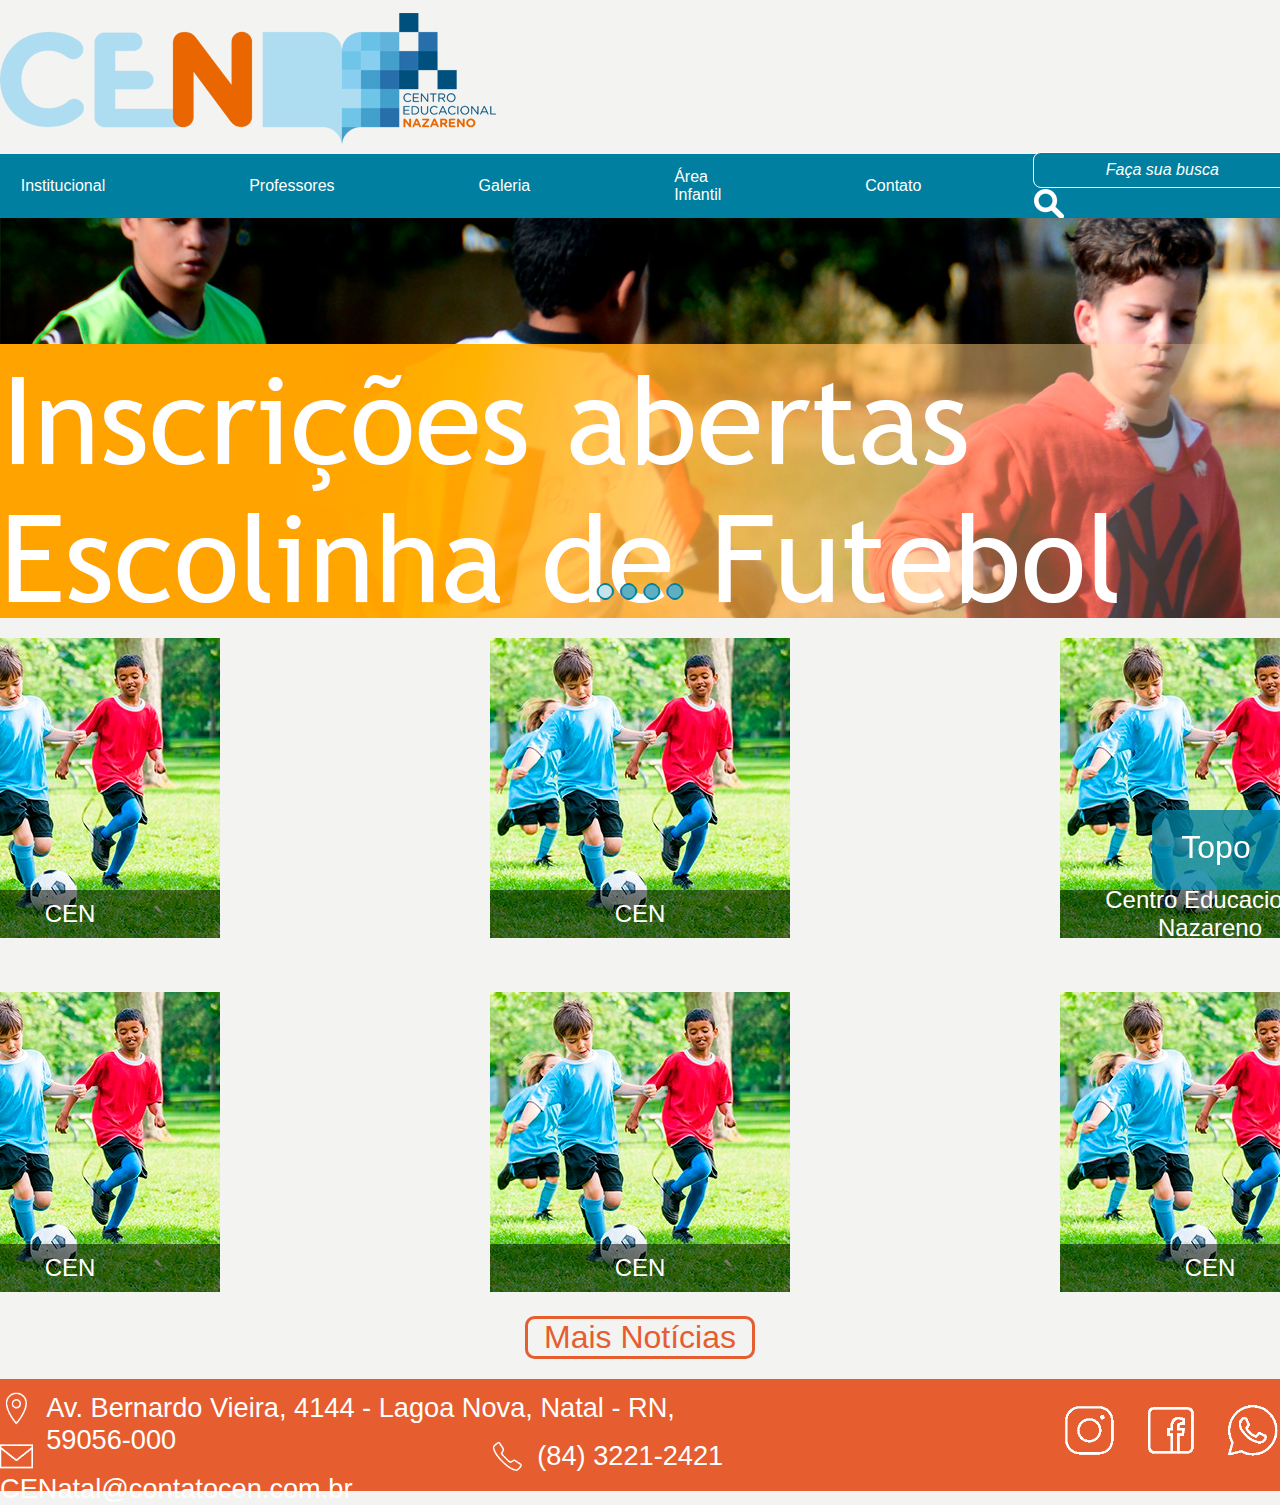
==== commit a272bb1a: "Add files via upload" ====
--- a/index.html
+++ b/index.html
@@ -36,23 +36,23 @@
 		</ul>
 	</nav>
 
+<!--
+	<div class="carrossel">
+		<div id="wowslider-container1">
+				<div class="ws_images"><ul>
+					<li><img src="carrossel/s1.png" alt="s1" title="s1" id="wows1_0"/></li>
+					<li><img src="carrossel/s2.jpg" alt="s2" title="s2" id="wows1_1"/></li>
+					<li><a href="#"><img src="carrossel/s3.jpg" alt="jquery carousel slider" title="s3" id="wows1_2"/></a></li>
+					<li><img src="carrossel/s4.jpg" alt="s4" title="s4" id="wows1_3"/></li>
+				</ul></div>
+				<div class="ws_bullets"><div>
+					<a href="#" title="s1"><span>1</span></a>
+					<a href="#" title="s2"><span>2</span></a>
+					<a href="#" title="s3"><span>3</span></a>
+					<a href="#" title="s4"><span>4</span></a>
+		</div>
+		-->
 
-<!--
-	<div id="wowslider-container1">
-			<div class="ws_images"><ul>
-				<li><img src="carrossel/s1.png" alt="s1" title="s1" id="wows1_0"/></li>
-				<li><img src="carrossel/s2.jpg" alt="s2" title="s2" id="wows1_1"/></li>
-				<li><a href="#"><img src="carrossel/s3.jpg" alt="jquery carousel slider" title="s3" id="wows1_2"/></a></li>
-				<li><img src="carrossel/s4.jpg" alt="s4" title="s4" id="wows1_3"/></li>
-			</ul></div>
-			<div class="ws_bullets"><div>
-				<a href="#" title="s1"><span>1</span></a>
-				<a href="#" title="s2"><span>2</span></a>
-				<a href="#" title="s3"><span>3</span></a>
-				<a href="#" title="s4"><span>4</span></a>
--->
-		
-	
 	<div class="gallery autoplay items-4">
 	    <div id="item-1" class="control-operator"></div>
 	    <div id="item-2" class="control-operator"></div>
@@ -87,43 +87,43 @@
 		<main>
 			<section id="frame1">
 				<figure>
-					<a href="pages/news/noticia01.html"><img src="img/news/n01.jpg"/></a>
-					<figcaption><h2>Review: The Witcher 3</h2></figcaption>
+					<a href="pages/news/noticia01.html"><img src="img/news/n01[OLD].png"/></a>
+					<figcaption><h2>CEN</h2></figcaption>
 				</figure>
 			</section>
 
 			<section id="frame2">
 				<figure>
-					<a href="#"><img src="img/news/n01[OLD].png"/></a>
-					<figcaption><h2>Lorem Ipsilone</h2></figcaption>
+					<a href="pages/news/noticia01.html"><img src="img/news/n01[OLD].png"/></a>
+					<figcaption><h2>CEN</h2></figcaption>
 				</figure>
 			</section>
 
 			<section id="frame3">
 				<figure>
-					<a href="#"><img src="img/news/n01[OLD].png"/></a>
-					<figcaption><h2>Lorem Ipsilone</h2></figcaption>
+					<a href="pages/news/noticia01.html"><img src="img/news/n01[OLD].png"/></a>
+					<figcaption><h2>Centro Educacional Nazareno</h2></figcaption>
 				</figure>
 			</section>
 
 			<section id="frame4">
 				<figure>
-					<a href="#"><img src="img/news/n01[OLD].png"/></a>
-					<figcaption><h2>Lorem Ipsilone</h2></figcaption>
+					<a href="pages/news/noticia01.html"><img src="img/news/n01[OLD].png"/></a>
+					<figcaption><h2>CEN</h2></figcaption>
 				</figure>
 			</section>
 
 			<section id="frame5">
 				<figure>
-					<a href="#"><img src="img/news/n01[OLD].png"/></a>
-					<figcaption><h2>Lorem Ipsilone</h2></figcaption>
+					<a href="pages/news/noticia01.html"><img src="img/news/n01[OLD].png"/></a>
+					<figcaption><h2>CEN</h2></figcaption>
 				</figure>
 			</section>
 
 			<section id="frame6">
 				<figure>
-					<a href="#"><img src="img/news/n01[OLD].png"/></a>
-					<figcaption><h2>Lorem Ipsilone</h2></figcaption>
+					<a href="pages/news/noticia01.html"><img src="img/news/n01[OLD].png"/></a>
+					<figcaption><h2>CEN</h2></figcaption>
 				</figure>
 			</section>
 		</main>
@@ -188,7 +188,10 @@
 			</div>
 		</div>
 	</footer>
+	
+			
 	<script type="text/javascript" src="carrossel/engine1/wowslider.js"></script>
 	<script type="text/javascript" src="carrossel/engine1/script.js"></script>
 </body>
+	
 </html>--- a/css/principal.css
+++ b/css/principal.css
@@ -97,7 +97,6 @@
 	padding: 2em;
 	z-index: 10;
 }
-
 #galeria {
 	background-color: rgb(234, 122, 85);
 	display: block;
@@ -415,8 +414,8 @@
 }
 
 #newsimg01 {
-	float: left;
-	margin-right: 1em;
+	float: right;
+	margin-left: 1em;
 	margin-bottom: 1em;
 }
 
